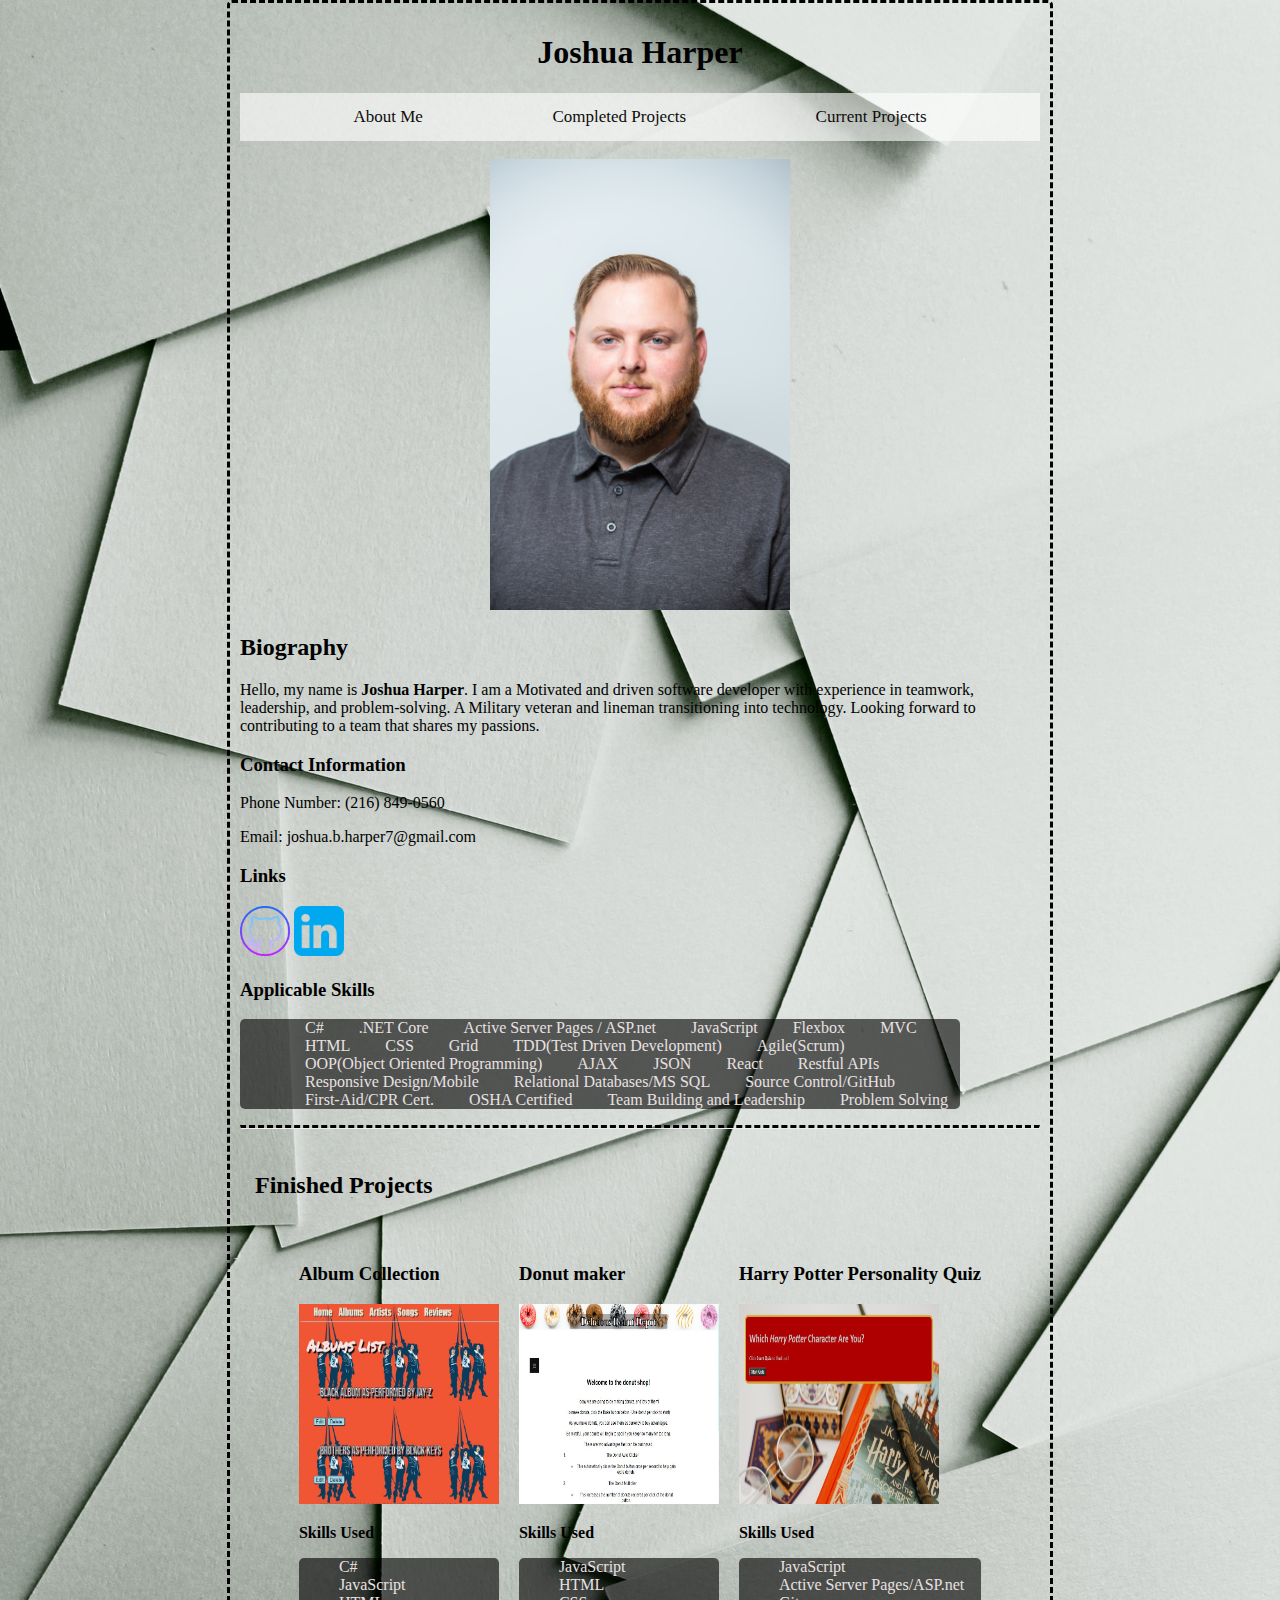
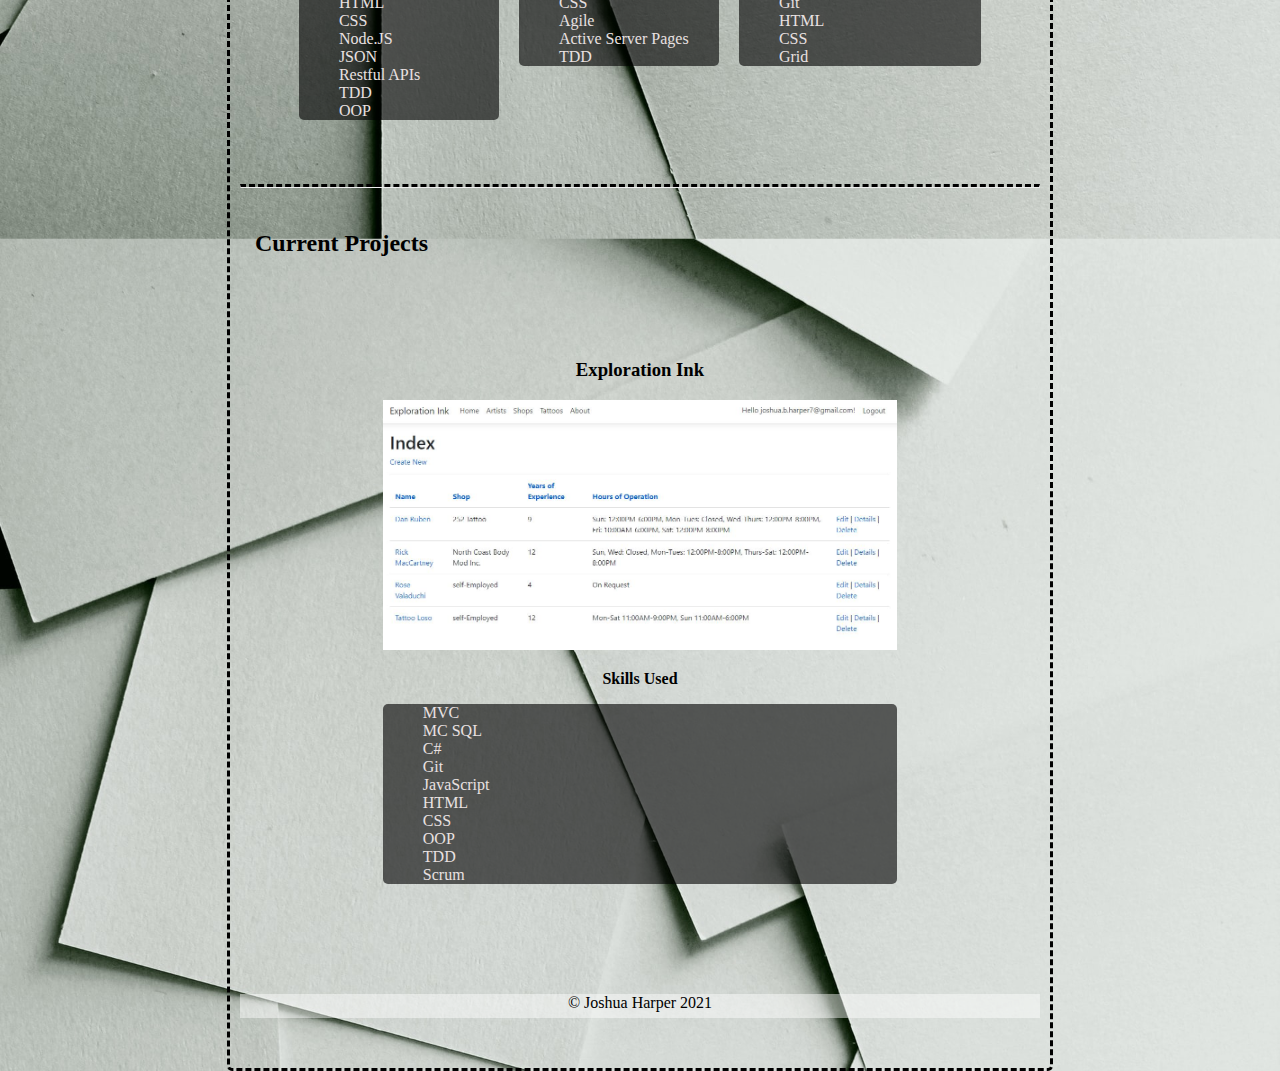
==== index.html @ 773683a4 "Updates" ====
<!DOCTYPE html>
<html lang="en">

<head>
    <!-- this is for our css files, metadata, and JS files -->
    <meta charset="UTF-8"/>
    <meta name="viewpoint" content="width=device-width, initial-scale=1.0" />
    <link rel="stylesheet" href="styles.css">
    <title>Joshua B. Harper</title>
</head>

<body background="./images/portfolioBackground.jpg">
    <div class="intro">
        <h1>Joshua Harper</h1>
        
    </div>
    
    
    <nav class="topnav">
        <a href="#about">About Me</a>
        <a href="#projects">Completed Projects</a>
        <a href="#currentprojects">Current Projects</a>
    </nav>
    
    <div class= "headshot">
        <br>
        <img src="./images/SmallHeadshot.PNG" width="300px"/>
    </div>
    

    <section class="about" id="about">
        <h2>Biography</h2>
        <p>Hello, my name is <strong>Joshua Harper</strong>. I am a Motivated and driven software developer with experience
            in teamwork, leadership, and problem-solving. A Military
            veteran and lineman transitioning into technology.
            Looking forward to contributing to a team that shares my
            passions.
        </p>
        <h3>Contact Information</h3>
        <p>Phone Number: <a href= "tel:2168490560">(216) 849-0560</a></p>
        <p>Email: <a href="mailto:joshua.b.harper7@gmail.com"> joshua.b.harper7@gmail.com</a></p>
        <h3>Links</h3>
        <div>
            <a href="https://www.github.com/joshuabharper7" target="_blank"><img src="./images/githublogo2.png" width="50px" /></a>
            <a href="https://www.linkedin.com/in/joshua-b-harper7/" target="_blank"><img src="./images/linkedinPNG.png" width="50px" /></a>
        </div>
        <h3><strong>Applicable Skills</strong></h3>
        <section class="skills">
            <ul id="ulSkills">
                <li>C#</li>
                <li>.NET Core</li>
                <li>Active Server Pages / ASP.net</li>
                <li>JavaScript</li>
                <li>Flexbox</li>
                <li>MVC</li>
                <li>HTML</li>
                <li>CSS</li>
                <li>Grid</li>
                <li>TDD(Test Driven Development)</li>
                <li>Agile(Scrum)</li>
                <li>OOP(Object Oriented Programming)</li>
                <li>AJAX</li>
                <li>JSON</li>
                <li>React</li>
                <li>Restful APIs</li>
                <li>Responsive Design/Mobile</li>
                <li>Relational Databases/MS SQL</li>
                <li>Source Control/GitHub</li>
                <li>First-Aid/CPR Cert.</li>
                <li>OSHA Certified</li>
                <li>Team Building and Leadership</li>
                <li>Problem Solving </li>
            </ul>
        </section>
        <hr class="horizontalRow" />
        <section class="projects" id="projects">
            <h2>Finished Projects</h2>
            <article class="currentprojects">
                <article class="Project1">
                    <h3><a href="https://github.com/joshuabharper7/AlbumCollection" target="_blank">Album Collection</a></h3>
                    
                    <img src="./images/AlbumCollectionImage.JPG" height="200px" width="200px" />
                    <p><strong>Skills Used</strong></p>
                    <ul id="ulSkills">
                        <li>C#</li>
                        <li>JavaScript</li>
                        <li>HTML</li>
                        <li>CSS</li>
                        <li>Node.JS</li>
                        <li>JSON</li>
                        <li>Restful APIs</li>
                        <li>TDD</li>
                        <li>OOP</li>
                    </ul>
                </article>
                <article class="Project2">
                    <h3><a href="https://github.com/joshuabharper7/DonutMaker" target="_blank">Donut maker</a></h3>
                    <a href=""></a>
                    <img src="./images/DonutMakerImage.JPG" height="200px" width="200px" />
                    <p><strong>Skills Used</strong></p>
                    <ul id="ulSkills">
                        <li>JavaScript</li>
                        <li>HTML</li>
                        <li>CSS</li>
                        <li>Agile</li>
                        <li>Active Server Pages</li>
                        <li>TDD</li>
                    </ul>
                </article>
                <article class="Project3">
                    <h3><a href="https://github.com/joshuabharper7/PersonalityQuiz-HarryPotter" target="_blank">Harry Potter Personality Quiz</a></h3>
                    <a href=""></a>
                    <img src="./images/PersonalityQuizImage.JPG" height="200px" width="200px" />
                    <p><strong>Skills Used</strong></p>
                    <ul id="ulSkills">
                        <li>JavaScript</li>
                        <li>Active Server Pages/ASP.net</li>
                        <li>Git</li>
                        <li>HTML</li>
                        <li>CSS</li>
                        <li>Grid</li>
                    </ul>
                </article>
            </article>
        </section>
        <hr class="horizontalRow" />
        <section class="currentprojects" id="currentprojects">
            <h2>Current Projects</h2>
            <dev class="currentprojects">
                <div class="CProject1">
                    <h3 id="currentProjectText"><a href="https://github.com/Pearl-softdev/Exploration_Ink" target="_blank">Exploration Ink</a></h3>
                    <img src="./images/ExplorationInkImage.JPG" height="250px" />
                    <p id="currentProjectText"><strong>Skills Used</strong></p>
                    <ul id="ulSkills">
                        <li>MVC</li>
                        <li>MC SQL</li>
                        <li>C#</li>
                        <li>Git</li>
                        <li>JavaScript</li>
                        <li>HTML</li>
                        <li>CSS</li>
                        <li>OOP</li>
                        <li>TDD</li>
                        <li>Scrum</li>
                    </ul>
                </div>
                
            </article>
        </section>
    <section>
        <footer class= "footer">
            <div>
            <p>&copy; Joshua Harper 2021</p>
            </div>
        </footer>
    </section>
</body>

</html>
---- styles.css ----
body{
    background-size: 100%;
    display: grid;
    max-width: fit-content;
    margin: auto; 
    max-width: 800px;
    border: dashed;
    border-radius: 5px;
    border-color: black; 
    padding-top: 10px; 
    padding-left: 10px; 
    padding-right: 10px; 
    padding-bottom: 50px;
}

.intro {
  margin: auto;
}

/* Add a black background color to the top navigation */
.topnav {
    background-color: rgba(255, 255, 255, 0.61);
    overflow: hidden;
    display: flex;
    justify-content: space-evenly;
    

}

.headshot{
  margin: auto;
}
  
  /* Style the links inside the navigation bar */
  .topnav a {
    float: left;
    color: #0e0c0c;
    text-align: center;
    padding: 14px 16px;
    text-decoration: none;
    font-size: 17px;
  }
  
  /* Change the color of links on hover */
  .topnav a:hover {
    background-color: rgb(199, 198, 198);
    color: rgb(14, 15, 15);
  }
  
  /* Add a color to the active/current link */
  .topnav a:active {
    background-color: #81a89a;
    color: white;
  }
  
  .projects{
      display: flex;
      flex-wrap: wrap;
      flex-direction: row;
      justify-items: center;
      margin: auto auto;   
      padding: 15px;   
      color:black;
  }

  .Project1,.Project2,.Project3{
      margin: 10px;
  }

  .currentprojects{
    display: flex;
    flex-wrap: wrap;
    flex-direction: row;
    justify-items: center;
    margin: auto auto;   
    padding: 15px;   
    color:black;
}

.CProject1,.CProject2{
    margin: 3em;
}

  .skills ul{
      display: flex;
      flex-direction: row;
      flex-wrap: wrap;
      width: 85%;
      
  }
  .skills li{
      margin-left: 25px;
      margin-right: 10px;
  }

  .footer {
    color: rgb(0, 0, 0);
    background-color: rgba(255, 255, 255, 0.459);
    text-align: center;
    width: 100%;
    height: 1.5em;
  }

  #bioInfo{
    width: 805px;
  }

  #currentProjectText{
    text-align: center;
  }

  .horizontalRow{
    border-top: 3px dashed black;
  }

  a{
    text-decoration: none;
    color: black;
  }

  a:hover{
    text-decoration: none;
    color: brown;
  }

  #ulSkills{
    list-style: none;
    background-color: rgba(0, 0, 0, 0.61);
    color: rgb(233, 225, 225);
    border-radius: 5px;
  }
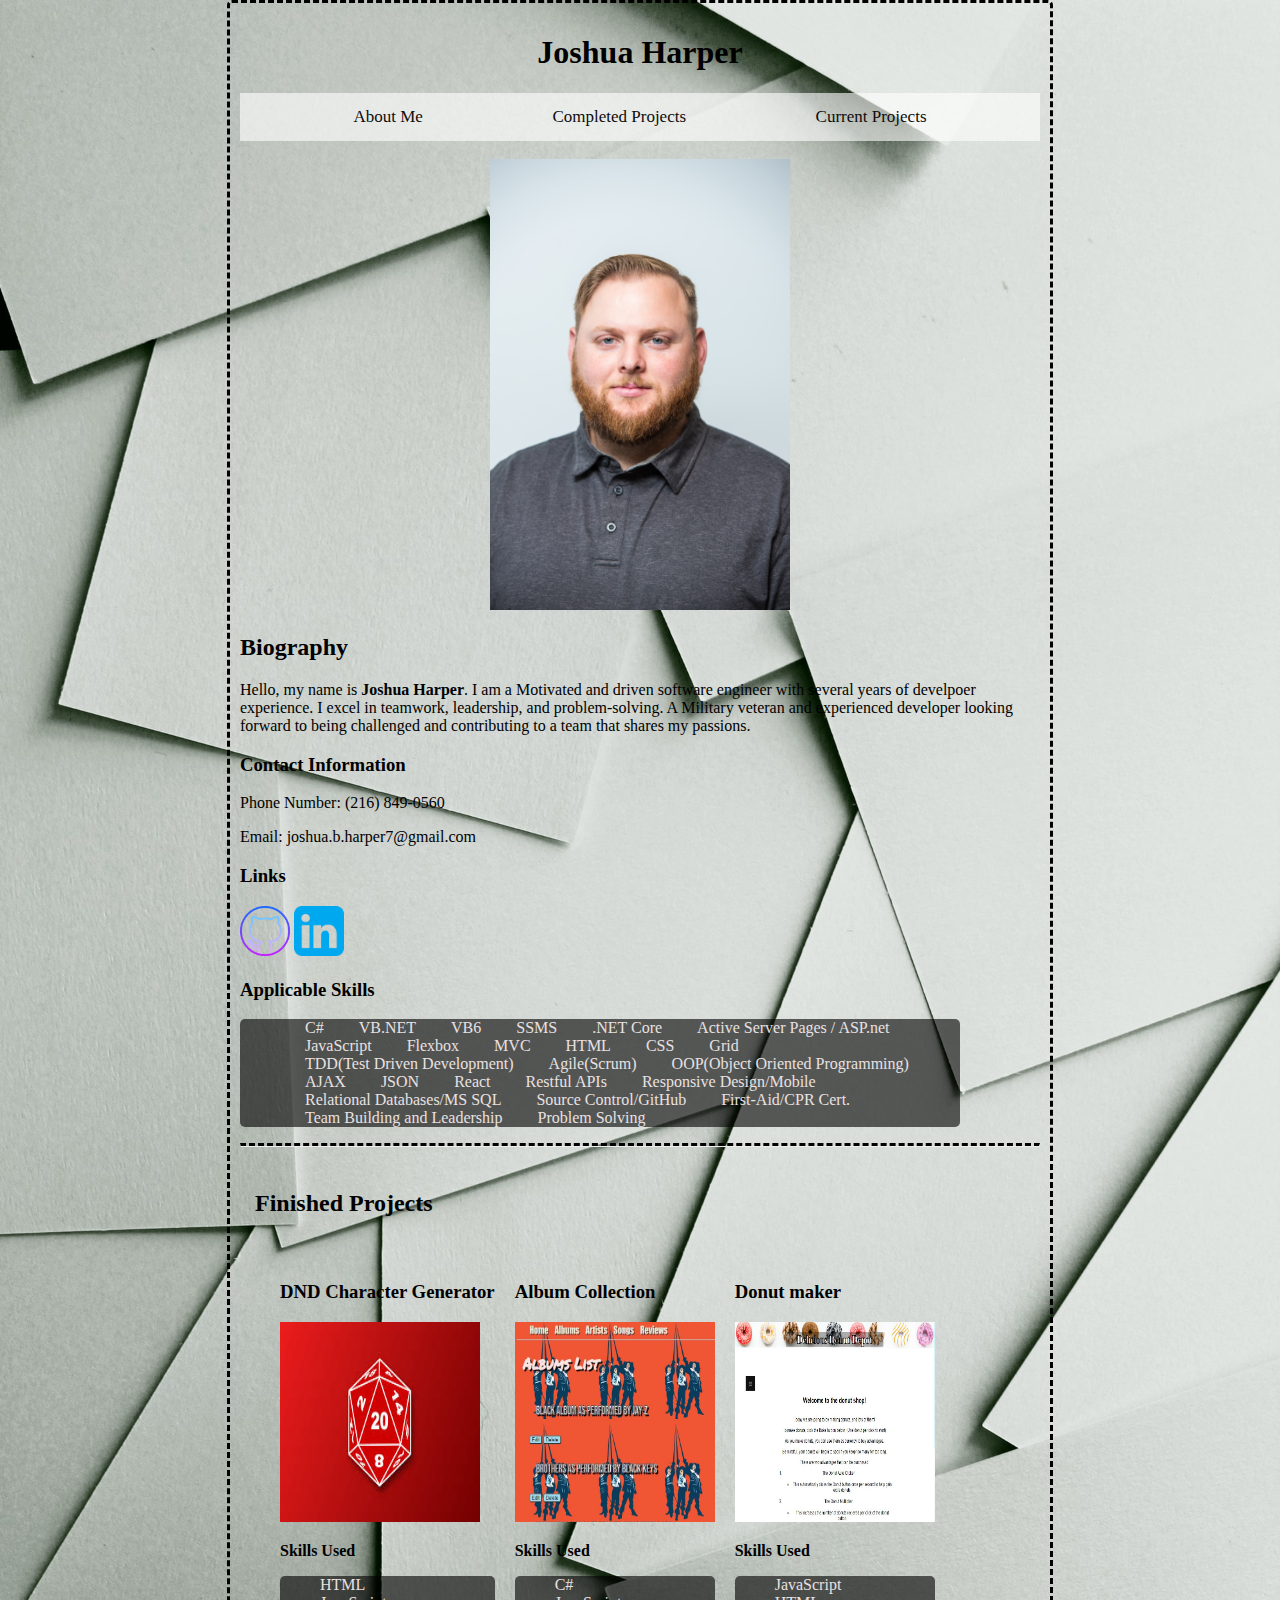
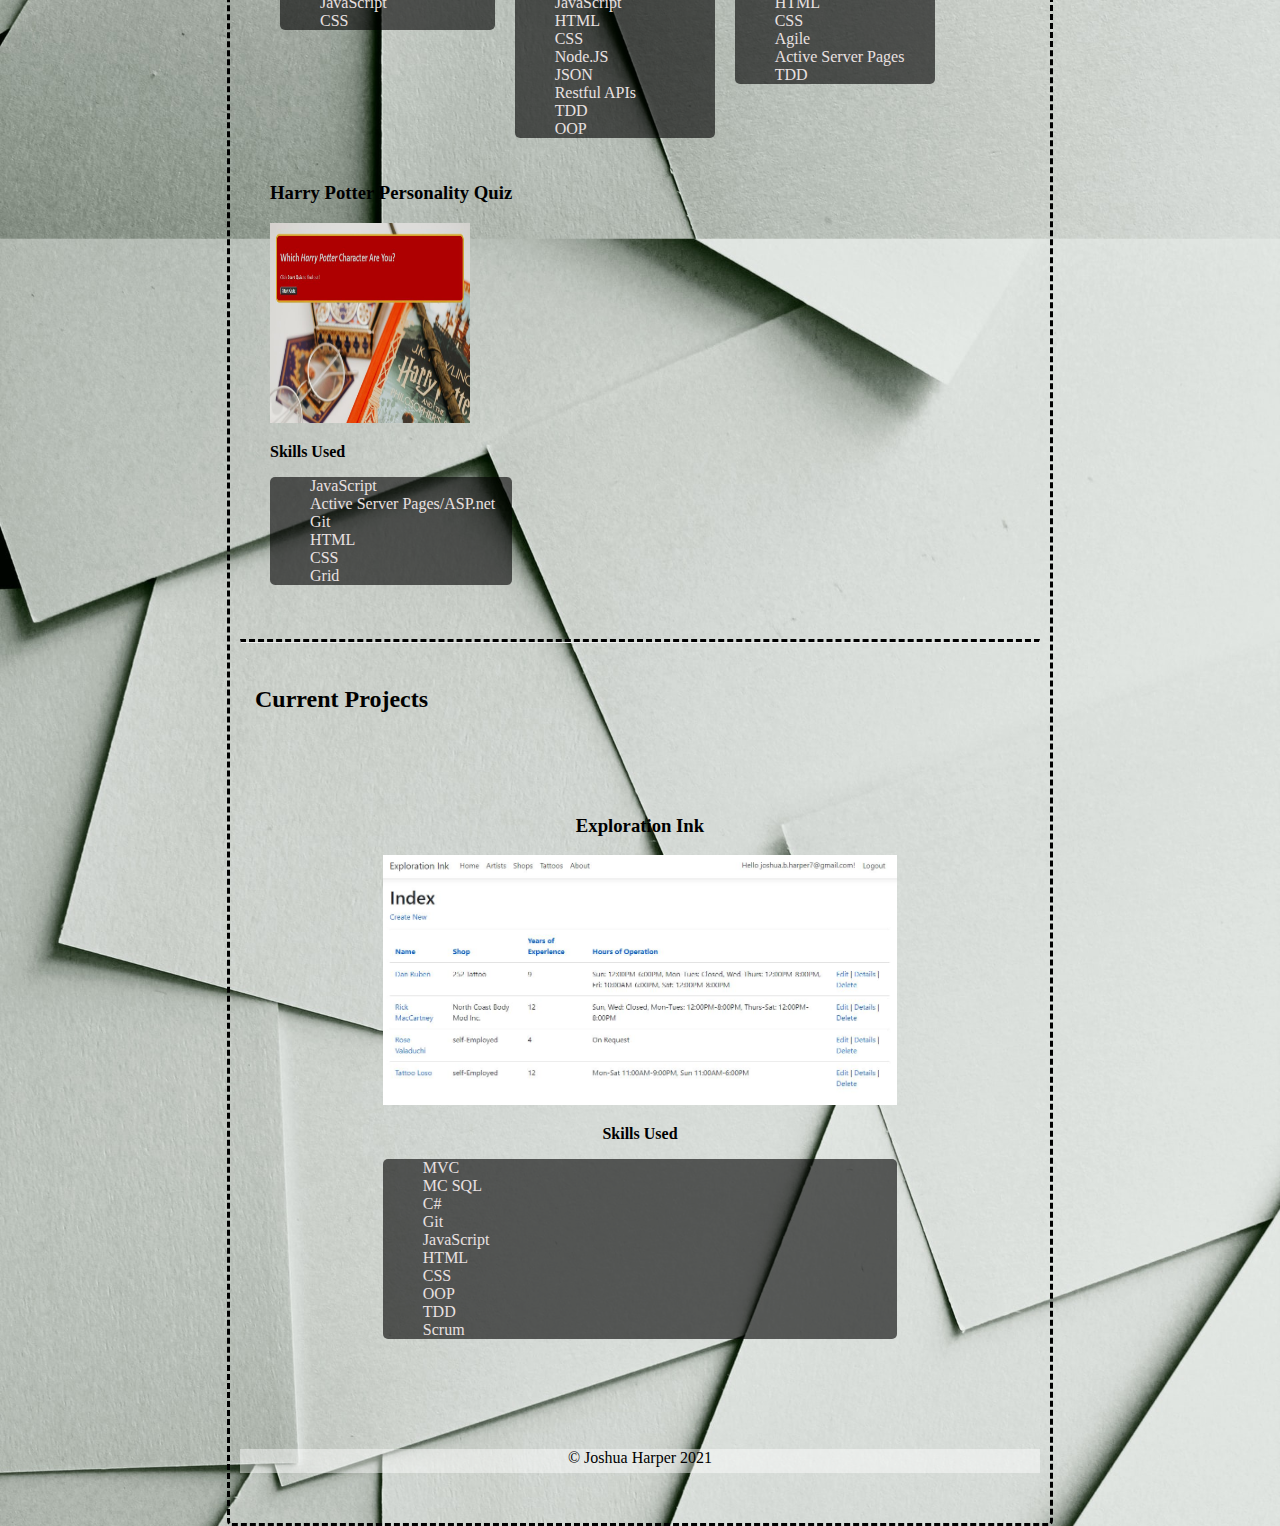
==== commit 6be5efe9: "Added new article" ====
--- a/index.html
+++ b/index.html
@@ -30,10 +30,9 @@
 
     <section class="about" id="about">
         <h2>Biography</h2>
-        <p>Hello, my name is <strong>Joshua Harper</strong>. I am a Motivated and driven software developer with experience
-            in teamwork, leadership, and problem-solving. A Military
-            veteran and lineman transitioning into technology.
-            Looking forward to contributing to a team that shares my
+        <p>Hello, my name is <strong>Joshua Harper</strong>. I am a Motivated and driven software engineer with several years of develpoer experience. 
+            I excel in teamwork, leadership, and problem-solving. A Military
+            veteran and experienced developer looking forward to being challenged and contributing to a team that shares my
             passions.
         </p>
         <h3>Contact Information</h3>
@@ -48,6 +47,9 @@
         <section class="skills">
             <ul id="ulSkills">
                 <li>C#</li>
+                <li>VB.NET</li>
+                <li>VB6</li>
+                <li>SSMS</li>
                 <li>.NET Core</li>
                 <li>Active Server Pages / ASP.net</li>
                 <li>JavaScript</li>
@@ -67,7 +69,6 @@
                 <li>Relational Databases/MS SQL</li>
                 <li>Source Control/GitHub</li>
                 <li>First-Aid/CPR Cert.</li>
-                <li>OSHA Certified</li>
                 <li>Team Building and Leadership</li>
                 <li>Problem Solving </li>
             </ul>
@@ -77,6 +78,17 @@
             <h2>Finished Projects</h2>
             <article class="currentprojects">
                 <article class="Project1">
+                    <h3><a href="https://github.com/joshuabharper7/DndCharacterGenerator" target="_blank">DND Character Generator</a></h3>
+                    
+                    <img src="./images/Dice image.png" height="200px" width="200px" />
+                    <p><strong>Skills Used</strong></p>
+                    <ul id="ulSkills">
+                        <li>HTML</li>
+                        <li>JavaScript</li>
+                        <li>CSS</li>
+                    </ul>
+                </article>
+                <article class="Project2">
                     <h3><a href="https://github.com/joshuabharper7/AlbumCollection" target="_blank">Album Collection</a></h3>
                     
                     <img src="./images/AlbumCollectionImage.JPG" height="200px" width="200px" />
@@ -93,7 +105,7 @@
                         <li>OOP</li>
                     </ul>
                 </article>
-                <article class="Project2">
+                <article class="Project3">
                     <h3><a href="https://github.com/joshuabharper7/DonutMaker" target="_blank">Donut maker</a></h3>
                     <a href=""></a>
                     <img src="./images/DonutMakerImage.JPG" height="200px" width="200px" />
@@ -107,7 +119,7 @@
                         <li>TDD</li>
                     </ul>
                 </article>
-                <article class="Project3">
+                <article class="Project4">
                     <h3><a href="https://github.com/joshuabharper7/PersonalityQuiz-HarryPotter" target="_blank">Harry Potter Personality Quiz</a></h3>
                     <a href=""></a>
                     <img src="./images/PersonalityQuizImage.JPG" height="200px" width="200px" />
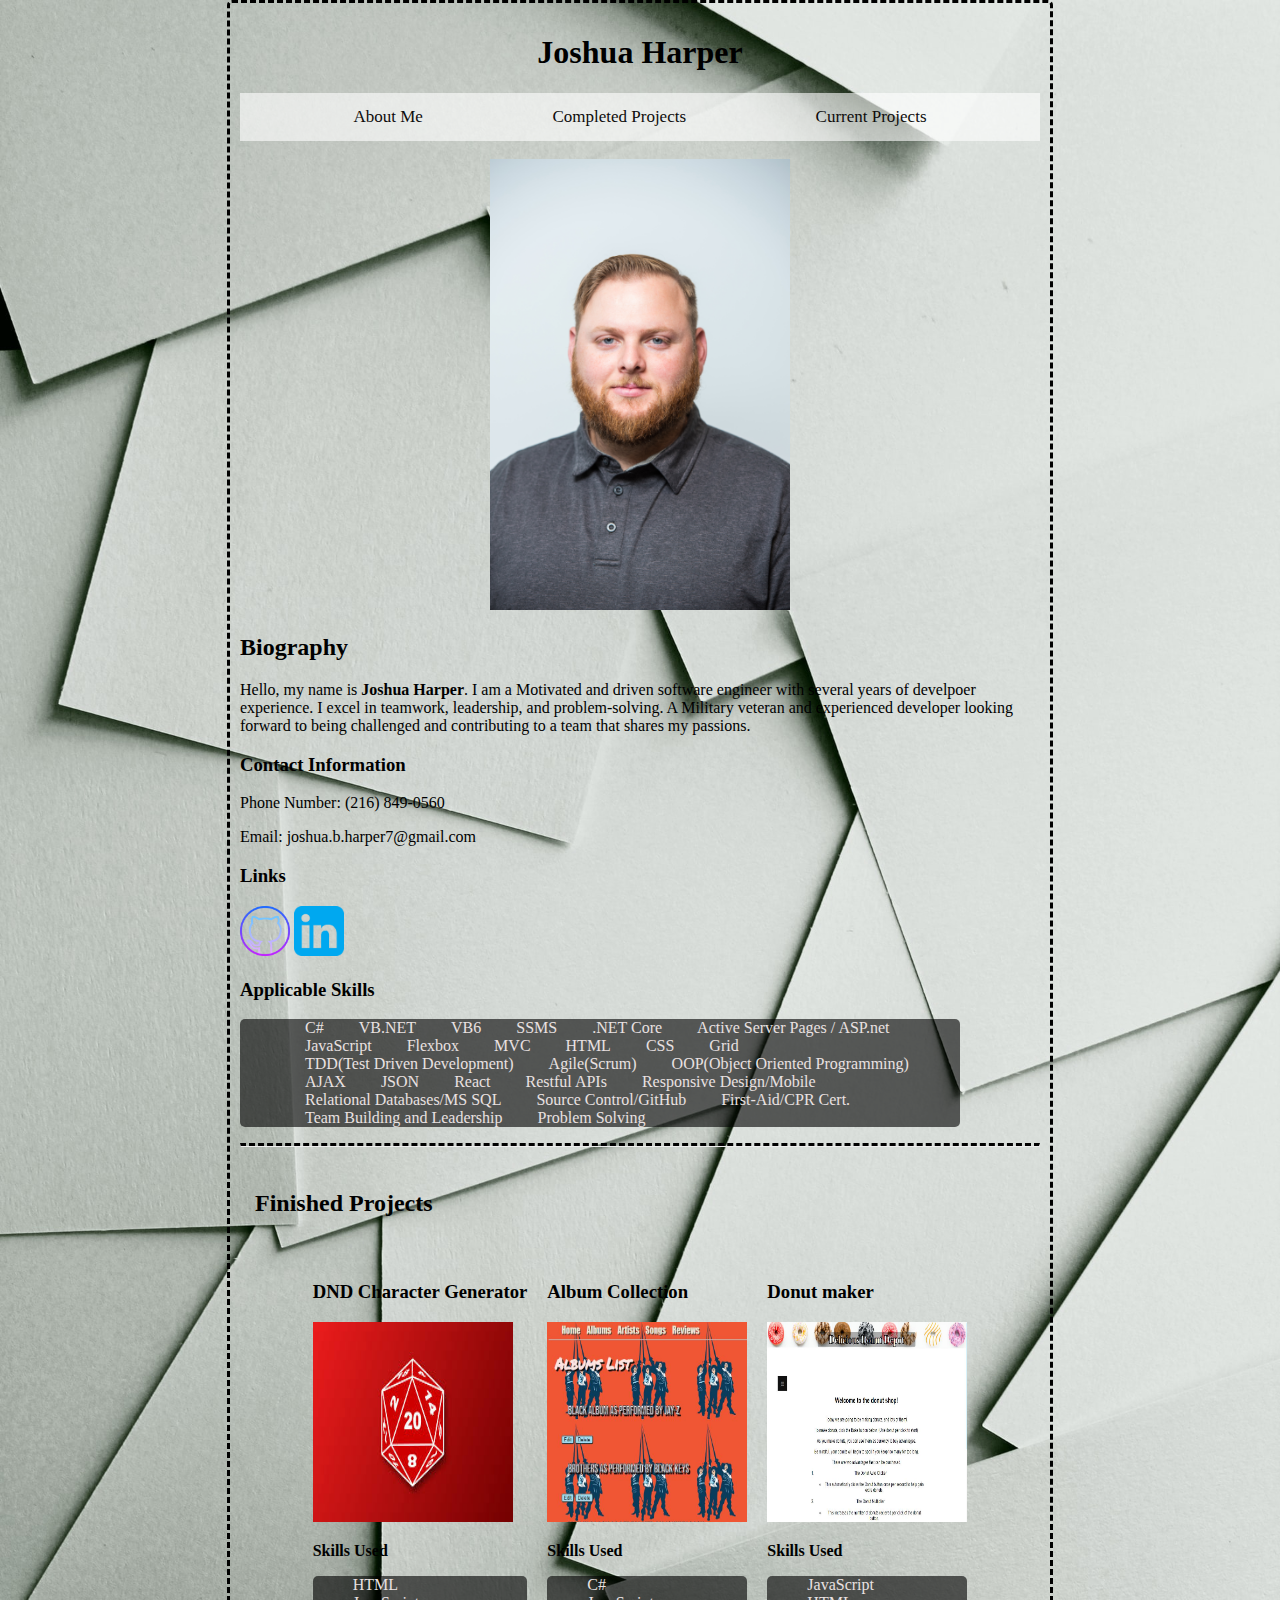
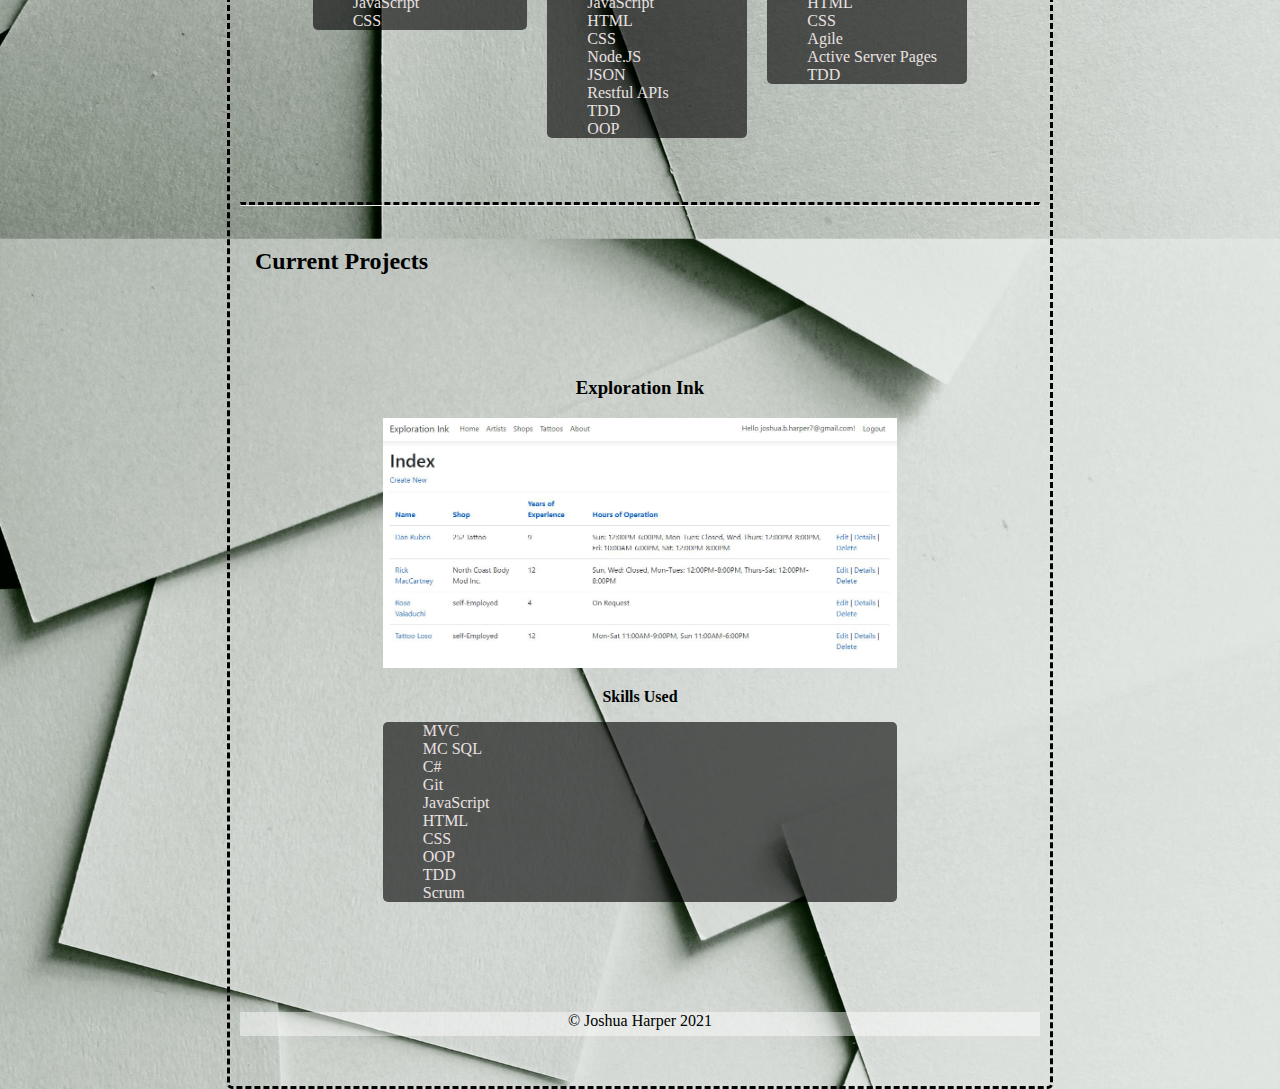
==== commit cda76eec: "Added new article" ====
--- a/index.html
+++ b/index.html
@@ -78,7 +78,7 @@
             <h2>Finished Projects</h2>
             <article class="currentprojects">
                 <article class="Project1">
-                    <h3><a href="https://github.com/joshuabharper7/DndCharacterGenerator" target="_blank">DND Character Generator</a></h3>
+                    <h3><a href="https://joshuabharper7.github.io/DndCharacterGenerator.html" target="_blank">DND Character Generator</a></h3>
                     
                     <img src="./images/Dice image.png" height="200px" width="200px" />
                     <p><strong>Skills Used</strong></p>
@@ -119,20 +119,6 @@
                         <li>TDD</li>
                     </ul>
                 </article>
-                <article class="Project4">
-                    <h3><a href="https://github.com/joshuabharper7/PersonalityQuiz-HarryPotter" target="_blank">Harry Potter Personality Quiz</a></h3>
-                    <a href=""></a>
-                    <img src="./images/PersonalityQuizImage.JPG" height="200px" width="200px" />
-                    <p><strong>Skills Used</strong></p>
-                    <ul id="ulSkills">
-                        <li>JavaScript</li>
-                        <li>Active Server Pages/ASP.net</li>
-                        <li>Git</li>
-                        <li>HTML</li>
-                        <li>CSS</li>
-                        <li>Grid</li>
-                    </ul>
-                </article>
             </article>
         </section>
         <hr class="horizontalRow" />
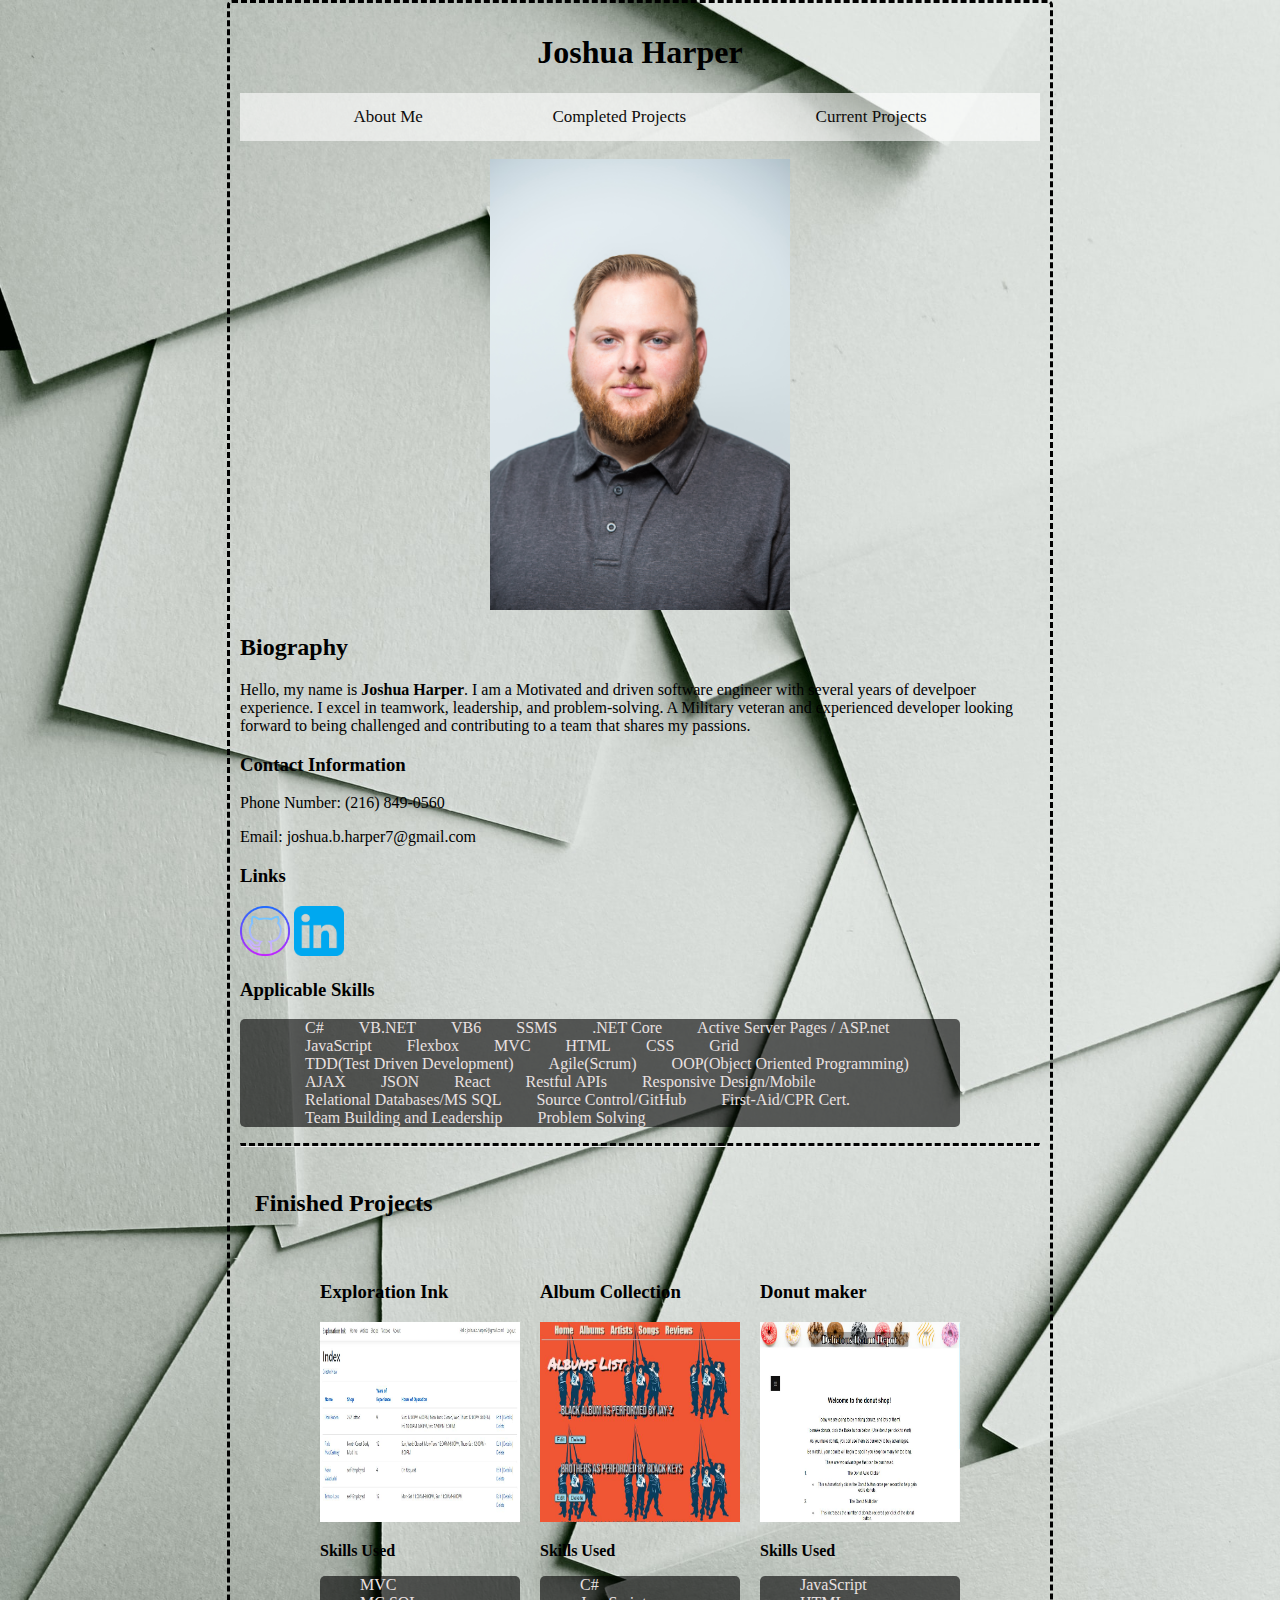
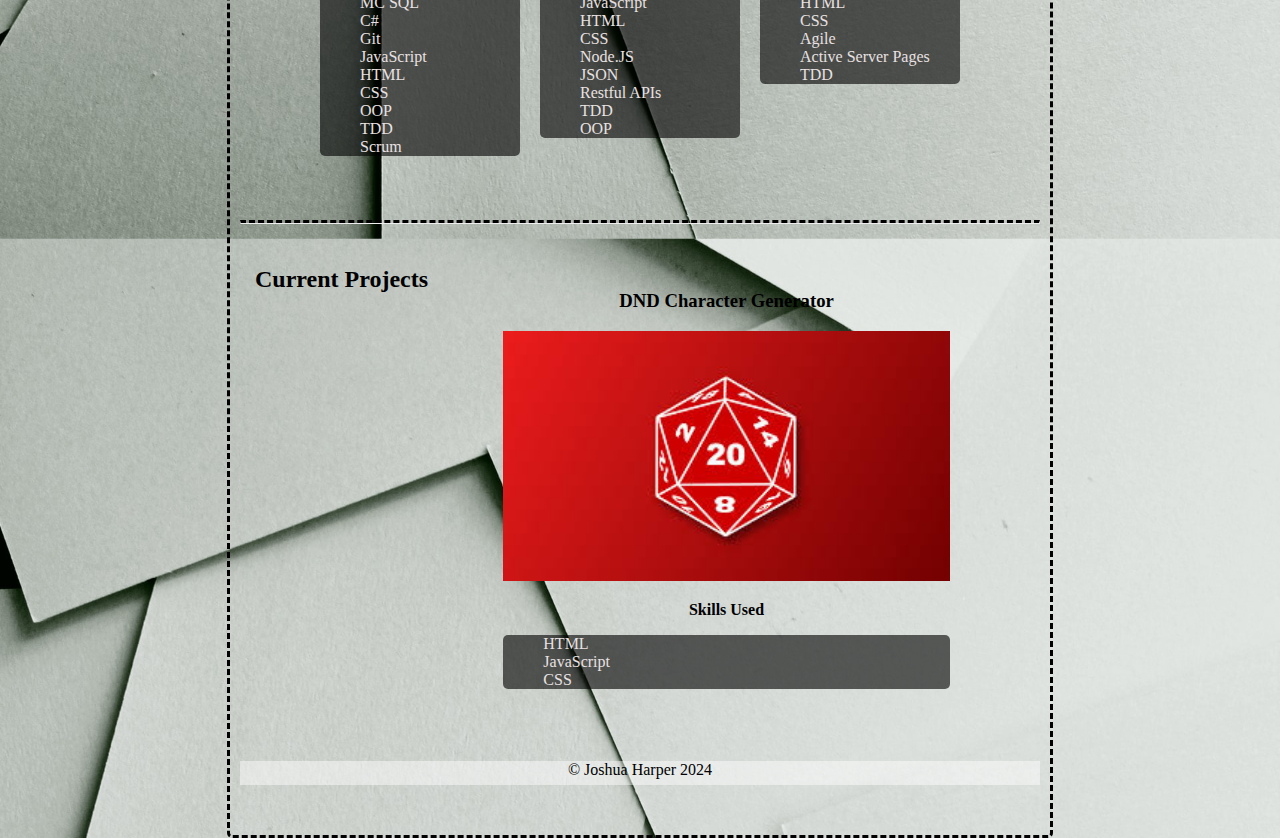
==== commit 0ef754bb: "Adjusted location of DND character Generator project" ====
--- a/index.html
+++ b/index.html
@@ -78,15 +78,21 @@
             <h2>Finished Projects</h2>
             <article class="currentprojects">
                 <article class="Project1">
-                    <h3><a href="https://joshuabharper7.github.io/DndCharacterGenerator.html" target="_blank">DND Character Generator</a></h3>
-                    
-                    <img src="./images/Dice image.png" height="200px" width="200px" />
-                    <p><strong>Skills Used</strong></p>
-                    <ul id="ulSkills">
-                        <li>HTML</li>
-                        <li>JavaScript</li>
-                        <li>CSS</li>
-                    </ul>
+                        <h3><a href="https://github.com/Pearl-softdev/Exploration_Ink" target="_blank">Exploration Ink</a></h3>
+                        <img src="./images/ExplorationInkImage.JPG" height="200px" width="200px" />
+                        <p><strong>Skills Used</strong></p>
+                        <ul id="ulSkills">
+                            <li>MVC</li>
+                            <li>MC SQL</li>
+                            <li>C#</li>
+                            <li>Git</li>
+                            <li>JavaScript</li>
+                            <li>HTML</li>
+                            <li>CSS</li>
+                            <li>OOP</li>
+                            <li>TDD</li>
+                            <li>Scrum</li>
+                        </ul>
                 </article>
                 <article class="Project2">
                     <h3><a href="https://github.com/joshuabharper7/AlbumCollection" target="_blank">Album Collection</a></h3>
@@ -124,31 +130,23 @@
         <hr class="horizontalRow" />
         <section class="currentprojects" id="currentprojects">
             <h2>Current Projects</h2>
-            <dev class="currentprojects">
-                <div class="CProject1">
-                    <h3 id="currentProjectText"><a href="https://github.com/Pearl-softdev/Exploration_Ink" target="_blank">Exploration Ink</a></h3>
-                    <img src="./images/ExplorationInkImage.JPG" height="250px" />
+            <article class="currentprojects">
+                <article class="Project1">
+                    <h3 id="currentProjectText"><a href="https://joshuabharper7.github.io/CharacterCreator.html" target="_blank">DND Character Generator</a></h3>
+                    <img src="./images/Dice image.png" height="250px" />
                     <p id="currentProjectText"><strong>Skills Used</strong></p>
                     <ul id="ulSkills">
-                        <li>MVC</li>
-                        <li>MC SQL</li>
-                        <li>C#</li>
-                        <li>Git</li>
+                        <li>HTML</li>
                         <li>JavaScript</li>
-                        <li>HTML</li>
                         <li>CSS</li>
-                        <li>OOP</li>
-                        <li>TDD</li>
-                        <li>Scrum</li>
                     </ul>
-                </div>
-                
+                </article>
             </article>
         </section>
     <section>
         <footer class= "footer">
             <div>
-            <p>&copy; Joshua Harper 2021</p>
+            <p>&copy; Joshua Harper 2024</p>
             </div>
         </footer>
     </section>
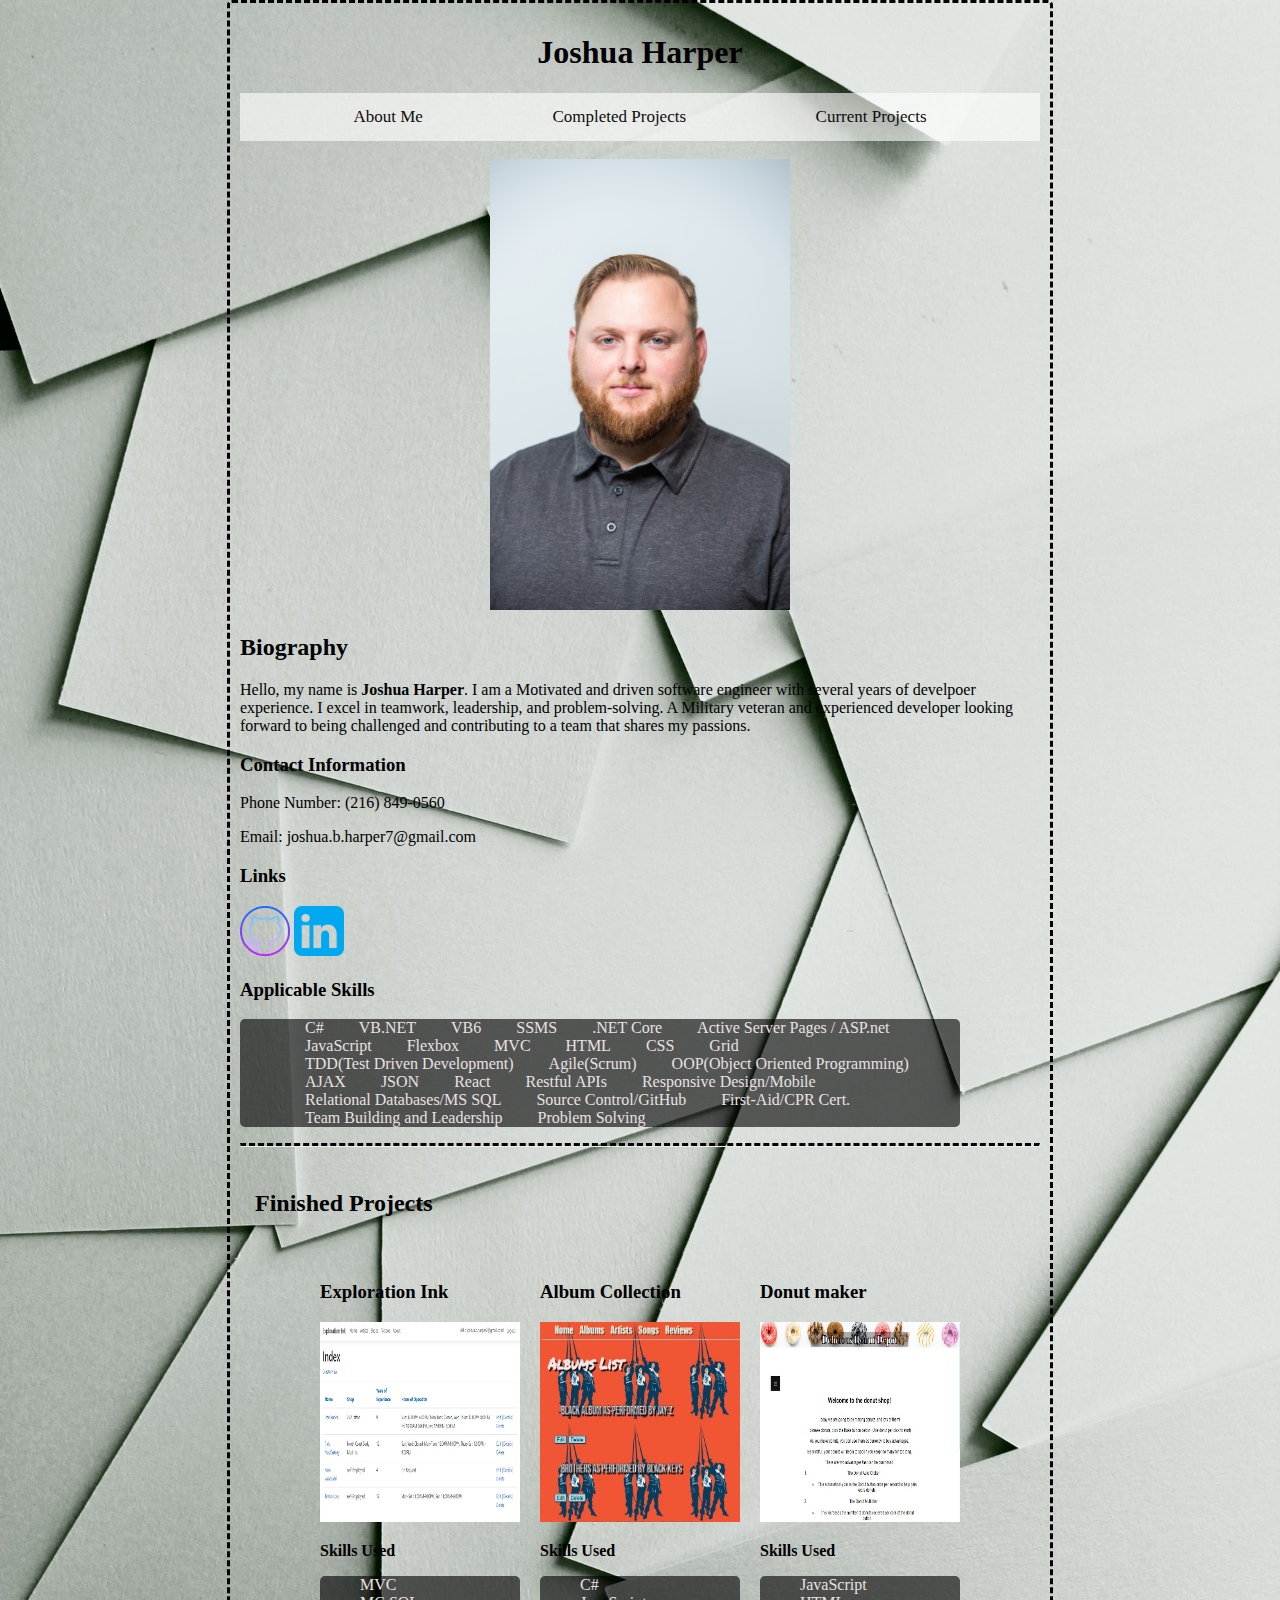
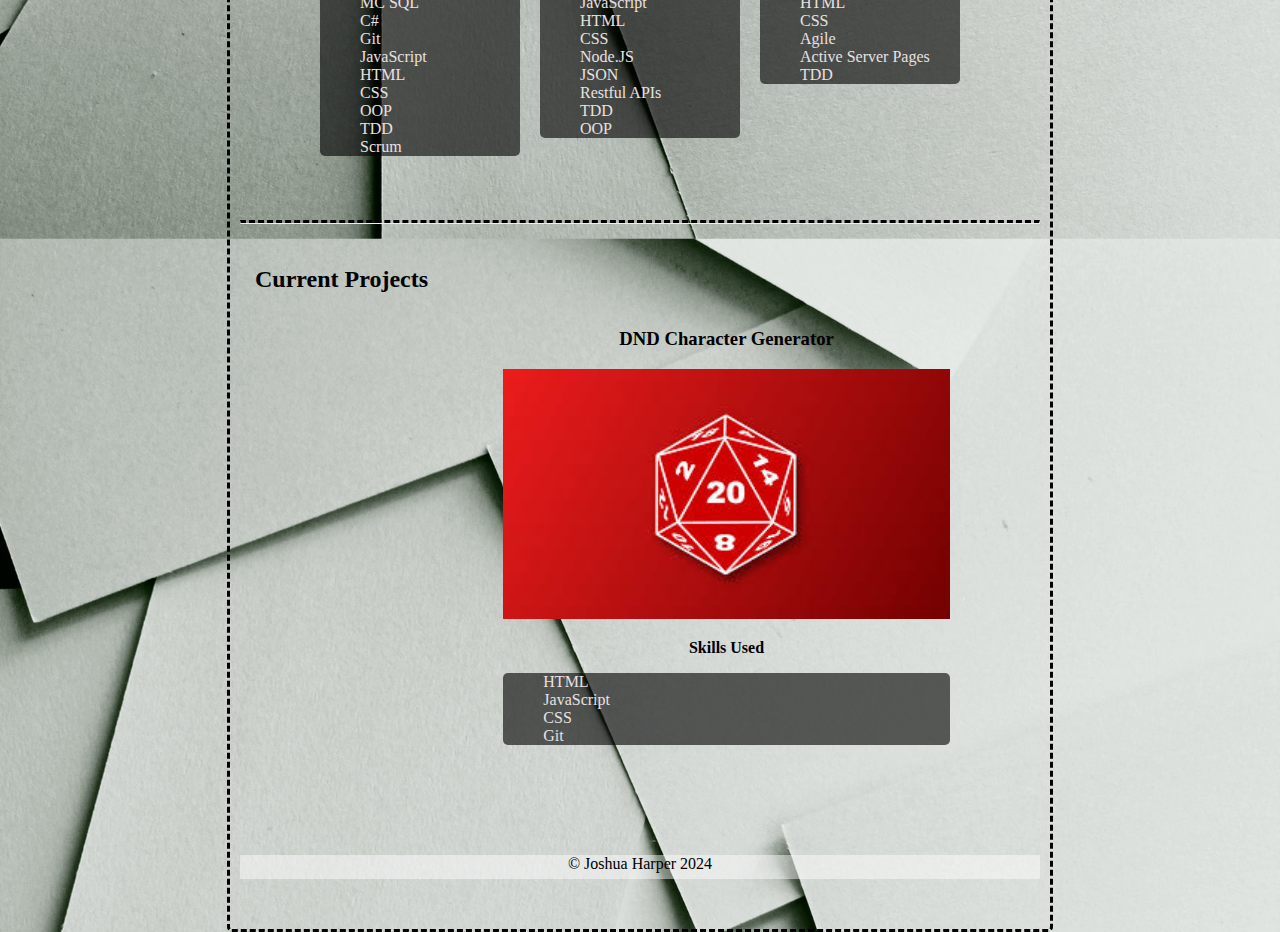
==== commit d0e0947a: "Adjusted location of DND character Generator project" ====
--- a/index.html
+++ b/index.html
@@ -130,8 +130,8 @@
         <hr class="horizontalRow" />
         <section class="currentprojects" id="currentprojects">
             <h2>Current Projects</h2>
-            <article class="currentprojects">
-                <article class="Project1">
+            <dev class="currentprojects">
+                <div class="CProject1">
                     <h3 id="currentProjectText"><a href="https://joshuabharper7.github.io/CharacterCreator.html" target="_blank">DND Character Generator</a></h3>
                     <img src="./images/Dice image.png" height="250px" />
                     <p id="currentProjectText"><strong>Skills Used</strong></p>
@@ -139,8 +139,9 @@
                         <li>HTML</li>
                         <li>JavaScript</li>
                         <li>CSS</li>
+                        <li>Git</li>
                     </ul>
-                </article>
+                </div>
             </article>
         </section>
     <section>
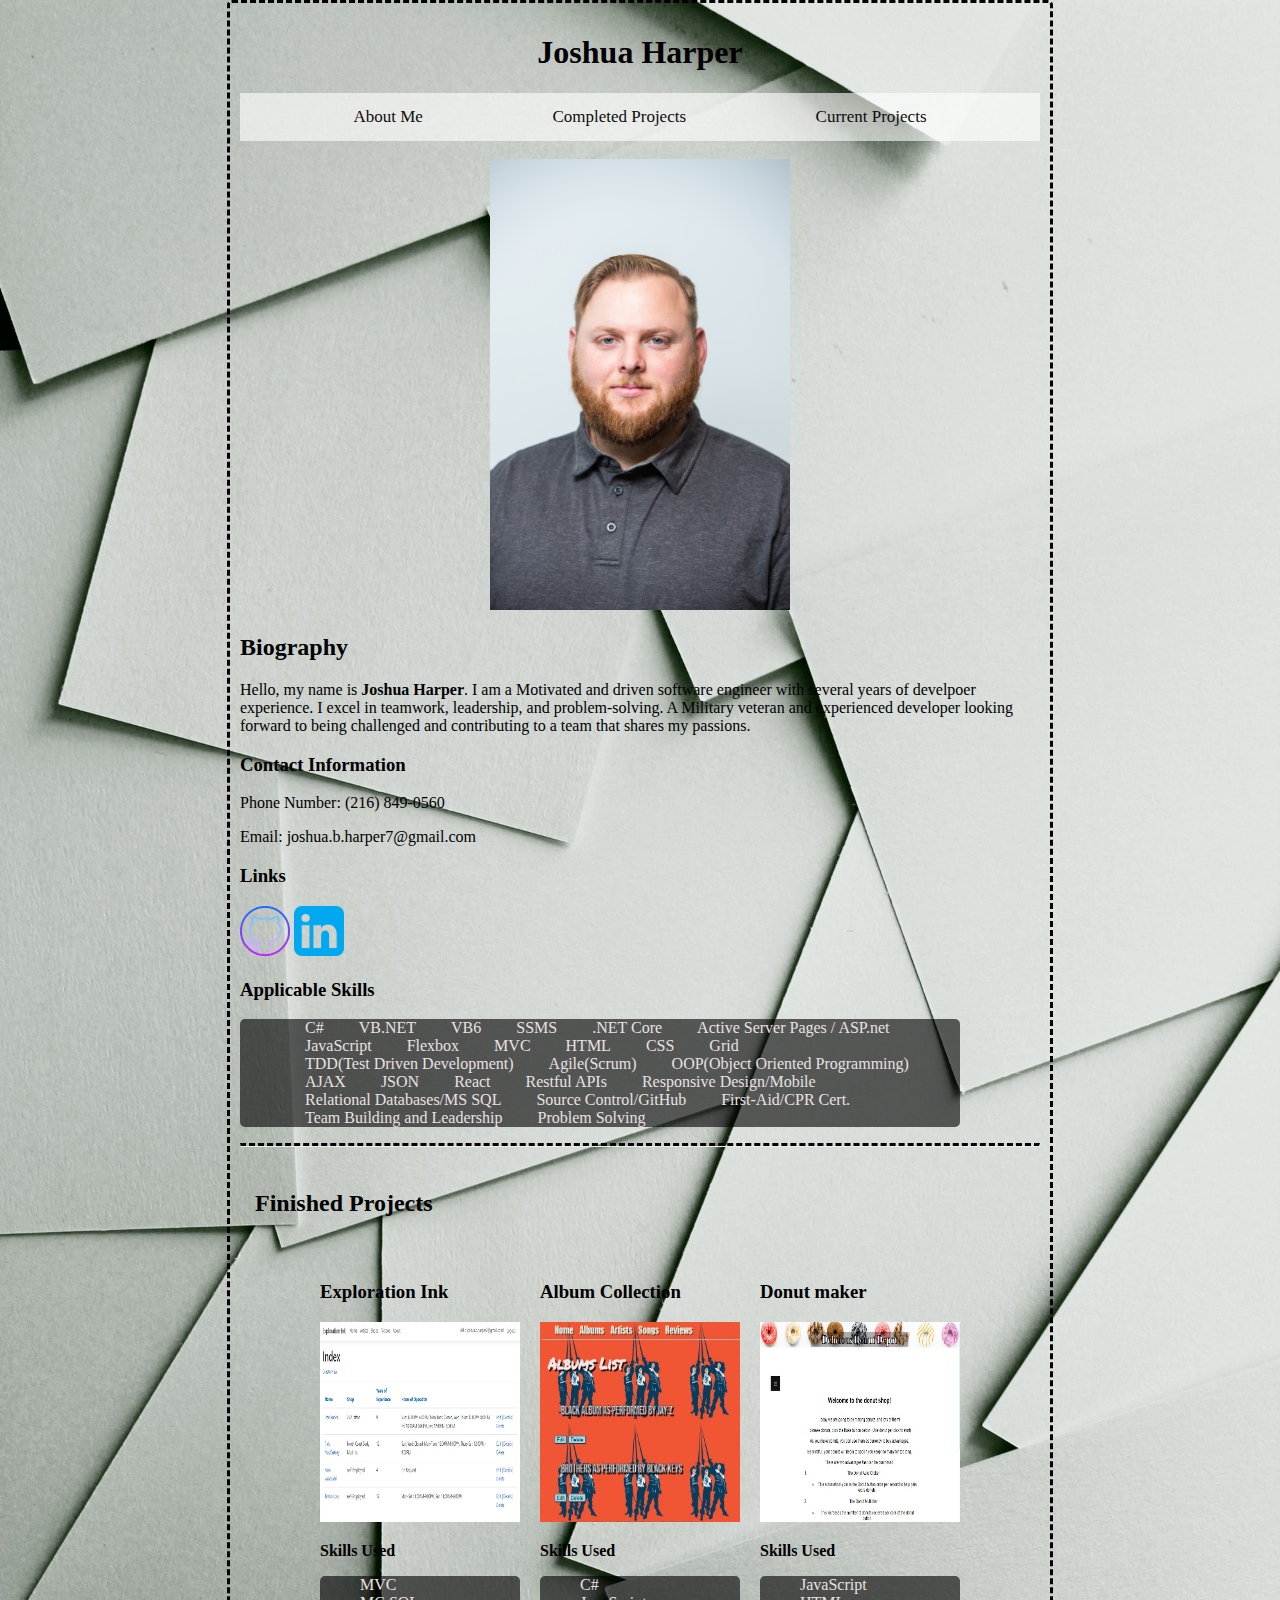
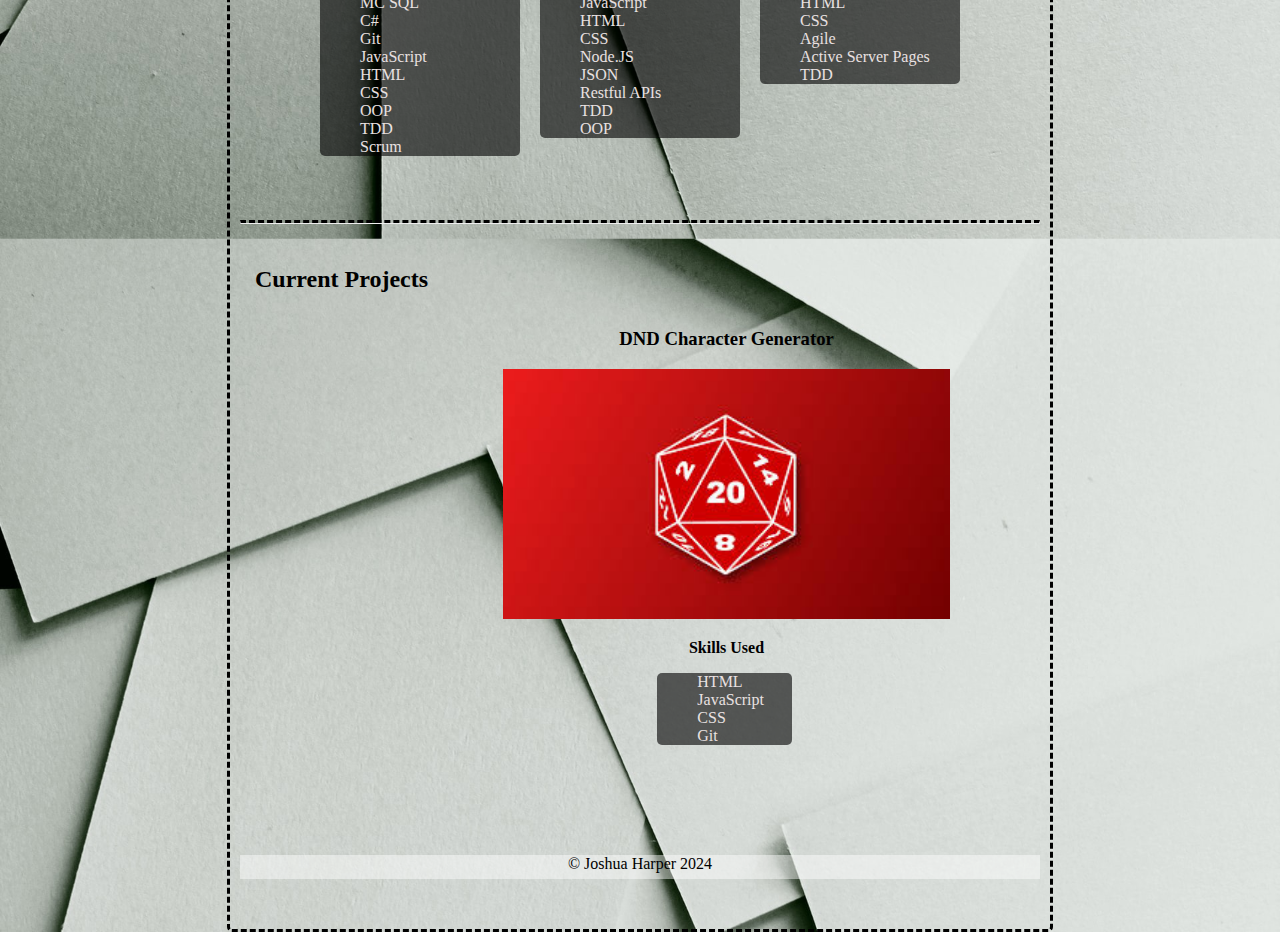
==== commit 0a2d5339: "Adjusted styling on current projects" ====
--- a/index.html
+++ b/index.html
@@ -135,7 +135,7 @@
                     <h3 id="currentProjectText"><a href="https://joshuabharper7.github.io/CharacterCreator.html" target="_blank">DND Character Generator</a></h3>
                     <img src="./images/Dice image.png" height="250px" />
                     <p id="currentProjectText"><strong>Skills Used</strong></p>
-                    <ul id="ulSkills">
+                    <ul id="ulSkills" class="cProjBoxSizing">
                         <li>HTML</li>
                         <li>JavaScript</li>
                         <li>CSS</li>
--- a/styles.css
+++ b/styles.css
@@ -128,4 +128,9 @@
     background-color: rgba(0, 0, 0, 0.61);
     color: rgb(233, 225, 225);
     border-radius: 5px;
+  }
+
+  .cProjBoxSizing {
+    margin-left: 154px;
+    width: 95px;
   }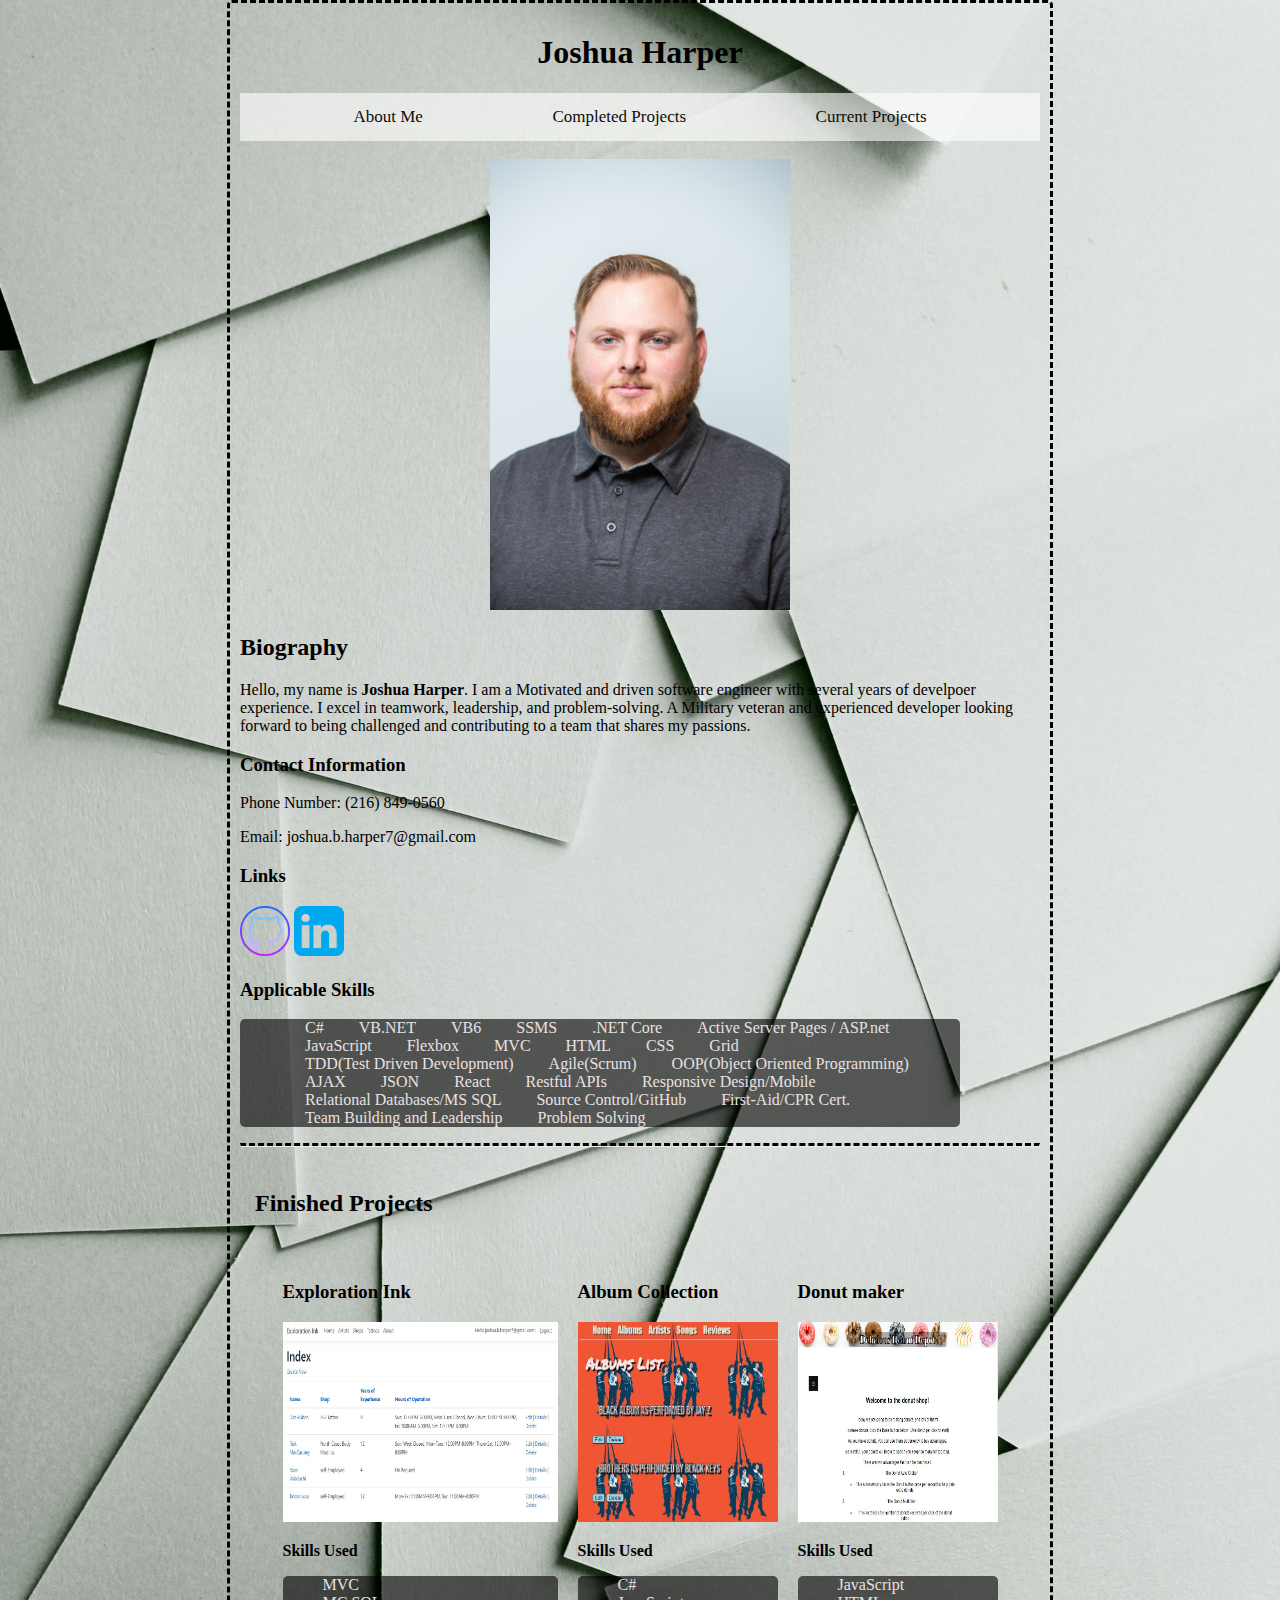
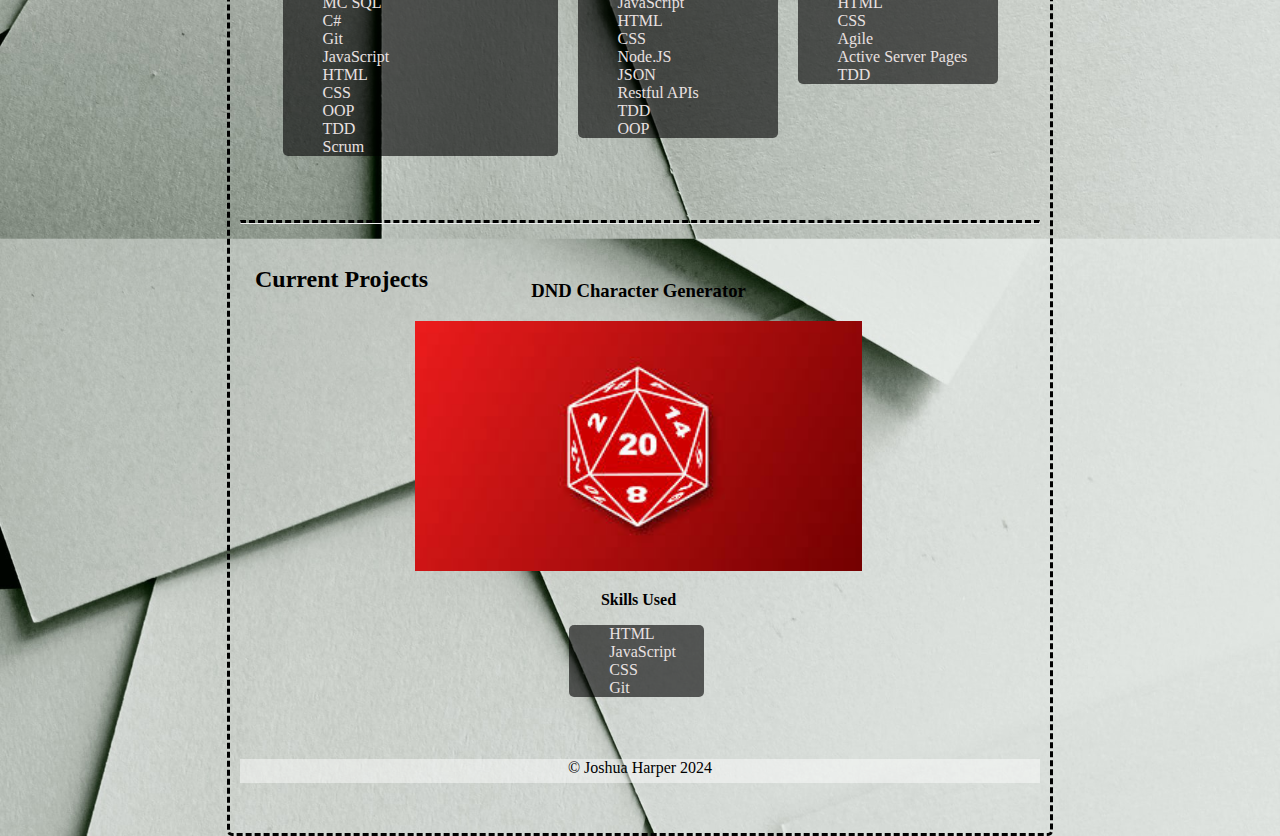
==== commit 5a9009e3: "Adjusted styling on Finished projects" ====
--- a/index.html
+++ b/index.html
@@ -79,7 +79,7 @@
             <article class="currentprojects">
                 <article class="Project1">
                         <h3><a href="https://github.com/Pearl-softdev/Exploration_Ink" target="_blank">Exploration Ink</a></h3>
-                        <img src="./images/ExplorationInkImage.JPG" height="200px" width="200px" />
+                        <img src="./images/ExplorationInkImage.JPG" height="200px" width="275px" />
                         <p><strong>Skills Used</strong></p>
                         <ul id="ulSkills">
                             <li>MVC</li>
--- a/styles.css
+++ b/styles.css
@@ -77,7 +77,11 @@
     color:black;
 }
 
-.CProject1,.CProject2{
+.CProject1{
+  margin-left: -11em;
+}
+
+.CProject2{
     margin: 3em;
 }
 
